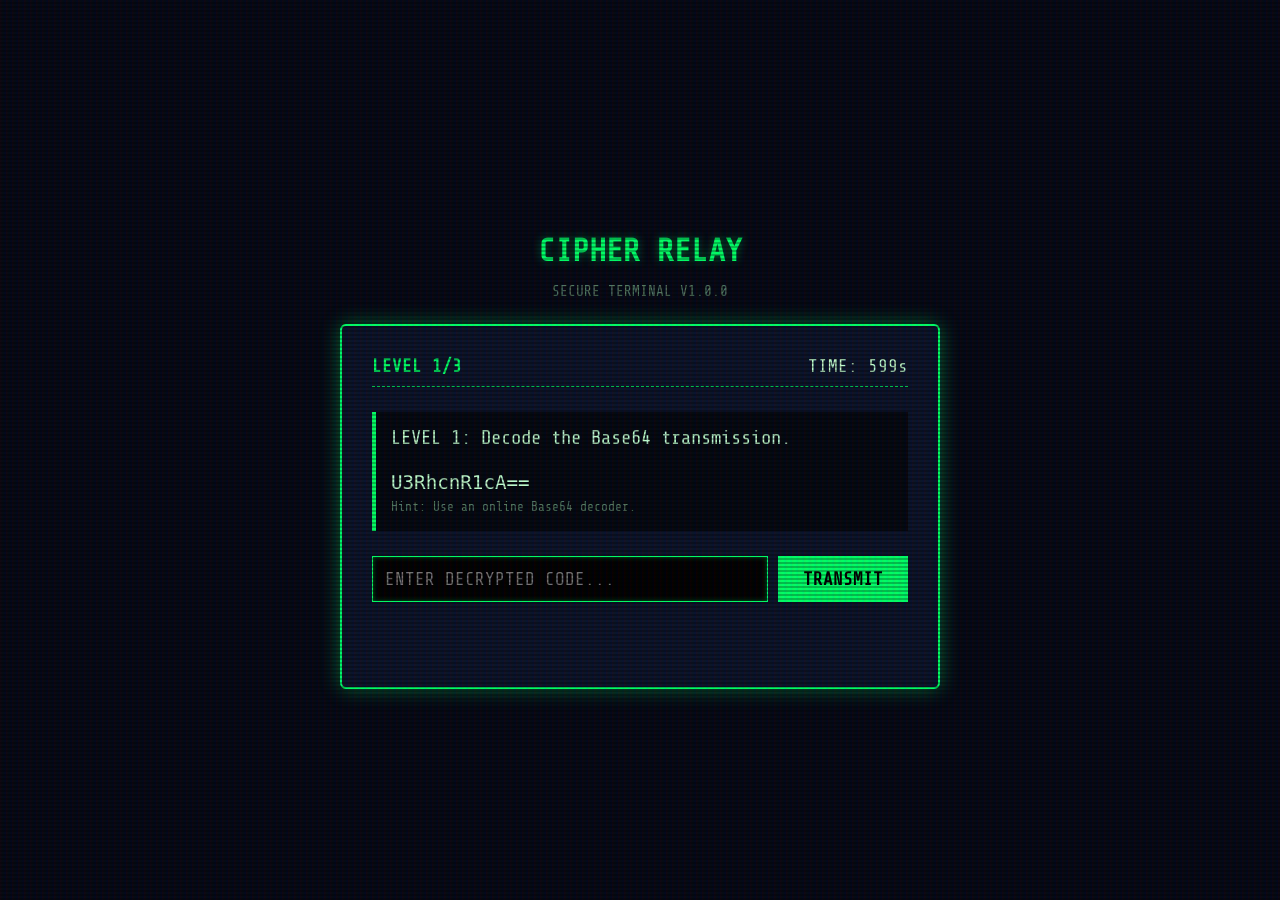
==== index.html @ 812b617b "Add game files" ====
<!DOCTYPE html>
<html lang="en">
<head>
    <meta charset="UTF-8">
    <meta name="viewport" content="width=device-width, initial-scale=1.0">
    <title>Hash World - Cipher Relay</title>
    <link rel="stylesheet" href="style.css">
</head>
<body>
    <div class="scanlines"></div>
    <div class="container">
        <header>
            <h1> CIPHER RELAY</h1>
            <p class="subtitle">SECURE TERMINAL V1.0.0</p>
        </header>

        <div id="game-box" class="terminal-box">
            <div id="level-display">
                <span class="badge">LEVEL <span id="current-level">1</span>/3</span>
                <div id="timer">TIME: <span id="time-left">600</span>s</div>
            </div>

            <div id="challenge-container">
                <!-- Dynamically loaded via script.js -->
            </div>

            <div class="input-group">
                <input type="text" id="user-input" placeholder="ENTER DECRYPTED CODE..." autocomplete="off">
                <button id="submit-btn" onclick="verifyAnswer()">TRANSMIT</button>
            </div>
            <p id="feedback"></p>
        </div>

        <div id="win-screen" class="terminal-box hidden">
            <h2>ACCESS GRANTED</h2>
            <p>Transmission successfully decrypted.</p>
            <div class="stats">
                <p>Final Time: <span id="final-time">0</span> seconds</p>
            </div>
            <button onclick="location.reload()">RESTART SYSTEM</button>
        </div>
    </div>
    <script src="script.js"></script>
</body>
</html>
---- style.css ----
@import url('https://fonts.googleapis.com/css2?family=Share+Tech+Mono&display=swap');

:root {
    --bg-color: #050814;
    --terminal-bg: #0b1329;
    --primary: #00ff66;
    --primary-glow: rgba(0, 255, 102, 0.4);
    --danger: #ff3366;
    --text-main: #c0ffd0;
}

body {
    background-color: var(--bg-color);
    color: var(--text-main);
    font-family: 'Share Tech Mono', monospace;
    margin: 0;
    padding: 0;
    display: flex;
    justify-content: center;
    align-items: center;
    height: 100vh;
    overflow: hidden;
}

/* CRT Scanline Effect */
.scanlines {
    position: fixed;
    top: 0; left: 0; width: 100%; height: 100%;
    background: linear-gradient(rgba(18, 16, 16, 0) 50%, rgba(0, 0, 0, 0.25) 50%), linear-gradient(90deg, rgba(255, 0, 0, 0.06), rgba(0, 255, 0, 0.02), rgba(0, 0, 255, 0.06));
    z-index: 999;
    background-size: 100% 4px, 6px 100%;
    pointer-events: none;
}

.container {
    width: 100%;
    max-width: 600px;
    padding: 20px;
    text-align: center;
}

header h1 {
    font-size: 2rem;
    color: var(--primary);
    text-shadow: 0 0 10px var(--primary-glow);
    margin-bottom: 5px;
}

.subtitle {
    font-size: 0.9rem;
    color: #537a63;
    margin-bottom: 25px;
}

.terminal-box {
    background: var(--terminal-bg);
    border: 2px solid var(--primary);
    box-shadow: 0 0 20px var(--primary-glow);
    padding: 30px;
    border-radius: 6px;
    position: relative;
}

#level-display {
    display: flex;
    justify-content: space-between;
    margin-bottom: 20px;
    font-size: 1.1rem;
    border-bottom: 1px dashed var(--primary);
    padding-bottom: 10px;
}

.badge {
    color: var(--primary);
    font-weight: bold;
}

#challenge-container {
    margin: 25px 0;
    font-size: 1.2rem;
    text-align: left;
    background: #040810;
    padding: 15px;
    border-left: 4px solid var(--primary);
}

.input-group {
    display: flex;
    gap: 10px;
}

input[type="text"] {
    flex: 1;
    background: #000;
    border: 1px solid var(--primary);
    color: var(--primary);
    padding: 12px;
    font-family: 'Share Tech Mono', monospace;
    font-size: 1.1rem;
    outline: none;
    box-shadow: inset 0 0 5px var(--primary-glow);
}

button {
    background: var(--primary);
    color: #000;
    border: none;
    padding: 0 25px;
    font-family: 'Share Tech Mono', monospace;
    font-weight: bold;
    font-size: 1.1rem;
    cursor: pointer;
    transition: all 0.2s ease-in-out;
}

button:hover {
    background: #00cc52;
    box-shadow: 0 0 10px var(--primary);
}

#feedback {
    margin-top: 15px;
    font-size: 1rem;
    min-height: 24px;
}

.error {
    color: var(--danger);
    text-shadow: 0 0 5px rgba(255, 51, 102, 0.4);
}

.success {
    color: var(--primary);
    text-shadow: 0 0 5px var(--primary-glow);
}

.hidden {
    display: none;
}
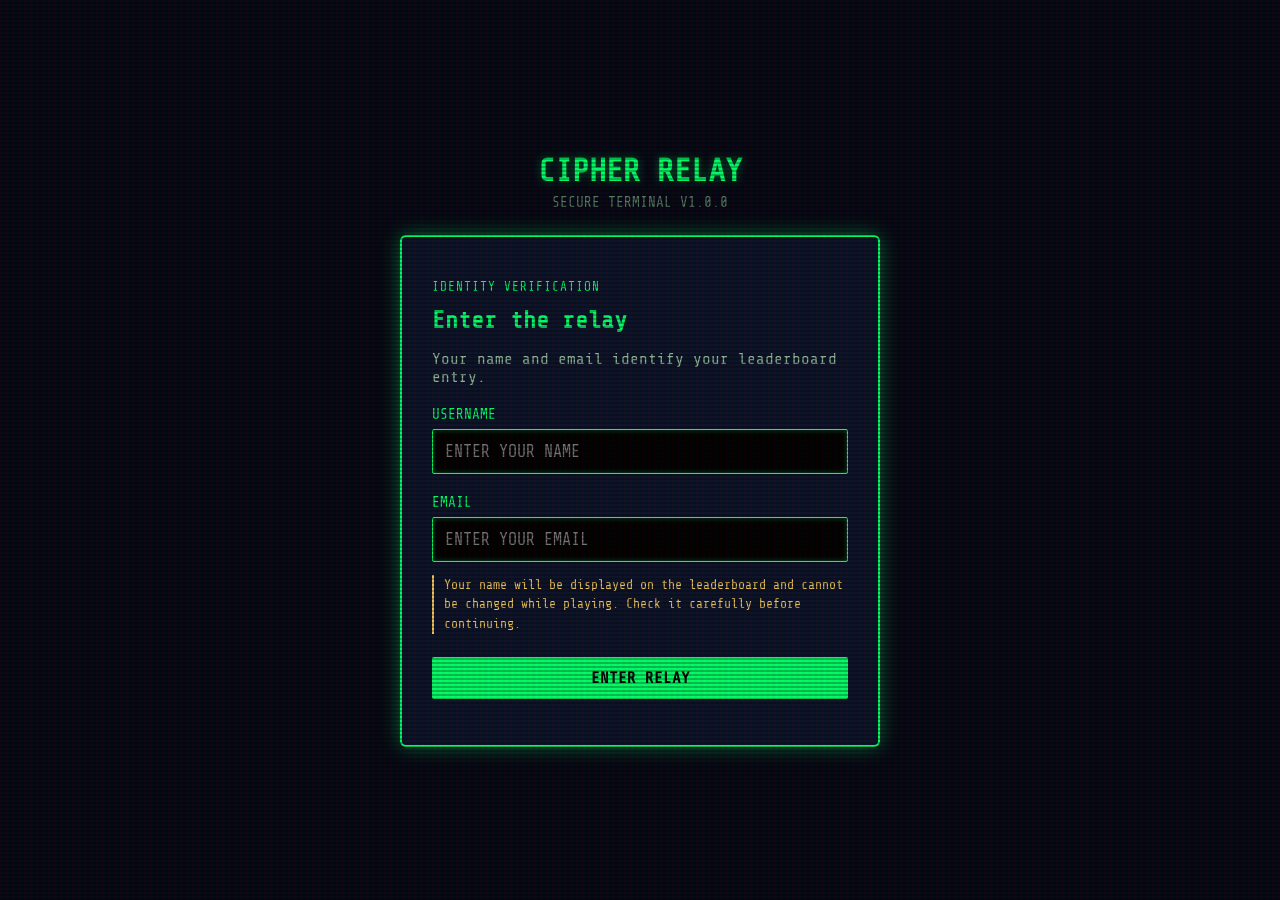
==== commit d8bf0e63: "Add multi-page cipher challenge flow" ====
--- a/index.html
+++ b/index.html
@@ -3,43 +3,28 @@
 <head>
     <meta charset="UTF-8">
     <meta name="viewport" content="width=device-width, initial-scale=1.0">
-    <title>Hash World - Cipher Relay</title>
+    <title>Hash World - Login</title>
     <link rel="stylesheet" href="style.css">
 </head>
 <body>
     <div class="scanlines"></div>
-    <div class="container">
-        <header>
-            <h1> CIPHER RELAY</h1>
-            <p class="subtitle">SECURE TERMINAL V1.0.0</p>
-        </header>
-
-        <div id="game-box" class="terminal-box">
-            <div id="level-display">
-                <span class="badge">LEVEL <span id="current-level">1</span>/3</span>
-                <div id="timer">TIME: <span id="time-left">600</span>s</div>
-            </div>
-
-            <div id="challenge-container">
-                <!-- Dynamically loaded via script.js -->
-            </div>
-
-            <div class="input-group">
-                <input type="text" id="user-input" placeholder="ENTER DECRYPTED CODE..." autocomplete="off">
-                <button id="submit-btn" onclick="verifyAnswer()">TRANSMIT</button>
-            </div>
-            <p id="feedback"></p>
-        </div>
-
-        <div id="win-screen" class="terminal-box hidden">
-            <h2>ACCESS GRANTED</h2>
-            <p>Transmission successfully decrypted.</p>
-            <div class="stats">
-                <p>Final Time: <span id="final-time">0</span> seconds</p>
-            </div>
-            <button onclick="location.reload()">RESTART SYSTEM</button>
-        </div>
-    </div>
+    <main class="container narrow">
+        <header><h1>CIPHER RELAY</h1><p class="subtitle">SECURE TERMINAL V1.0.0</p></header>
+        <section class="terminal-box">
+            <p class="eyebrow">IDENTITY VERIFICATION</p>
+            <h2>Enter the relay</h2>
+            <p class="intro">Your name and email identify your leaderboard entry.</p>
+            <form id="login-form" novalidate>
+                <label for="name">USERNAME</label>
+                <input id="name" name="name" type="text" placeholder="ENTER YOUR NAME" autocomplete="name" required>
+                <label for="email">EMAIL</label>
+                <input id="email" name="email" type="email" placeholder="ENTER YOUR EMAIL" autocomplete="email" required>
+                <p class="warning">Your name will be displayed on the leaderboard and cannot be changed while playing. Check it carefully before continuing.</p>
+                <button type="submit" id="login-btn">ENTER RELAY</button>
+                <p id="feedback" role="alert" aria-live="polite"></p>
+            </form>
+        </section>
+    </main>
     <script src="script.js"></script>
 </body>
-</html>+</html>
--- a/style.css
+++ b/style.css
@@ -1,139 +1,36 @@
 @import url('https://fonts.googleapis.com/css2?family=Share+Tech+Mono&display=swap');
 
-:root {
-    --bg-color: #050814;
-    --terminal-bg: #0b1329;
-    --primary: #00ff66;
-    --primary-glow: rgba(0, 255, 102, 0.4);
-    --danger: #ff3366;
-    --text-main: #c0ffd0;
-}
-
-body {
-    background-color: var(--bg-color);
-    color: var(--text-main);
-    font-family: 'Share Tech Mono', monospace;
-    margin: 0;
-    padding: 0;
-    display: flex;
-    justify-content: center;
-    align-items: center;
-    height: 100vh;
-    overflow: hidden;
-}
-
-/* CRT Scanline Effect */
-.scanlines {
-    position: fixed;
-    top: 0; left: 0; width: 100%; height: 100%;
-    background: linear-gradient(rgba(18, 16, 16, 0) 50%, rgba(0, 0, 0, 0.25) 50%), linear-gradient(90deg, rgba(255, 0, 0, 0.06), rgba(0, 255, 0, 0.02), rgba(0, 0, 255, 0.06));
-    z-index: 999;
-    background-size: 100% 4px, 6px 100%;
-    pointer-events: none;
-}
-
-.container {
-    width: 100%;
-    max-width: 600px;
-    padding: 20px;
-    text-align: center;
-}
-
-header h1 {
-    font-size: 2rem;
-    color: var(--primary);
-    text-shadow: 0 0 10px var(--primary-glow);
-    margin-bottom: 5px;
-}
-
-.subtitle {
-    font-size: 0.9rem;
-    color: #537a63;
-    margin-bottom: 25px;
-}
-
-.terminal-box {
-    background: var(--terminal-bg);
-    border: 2px solid var(--primary);
-    box-shadow: 0 0 20px var(--primary-glow);
-    padding: 30px;
-    border-radius: 6px;
-    position: relative;
-}
-
-#level-display {
-    display: flex;
-    justify-content: space-between;
-    margin-bottom: 20px;
-    font-size: 1.1rem;
-    border-bottom: 1px dashed var(--primary);
-    padding-bottom: 10px;
-}
-
-.badge {
-    color: var(--primary);
-    font-weight: bold;
-}
-
-#challenge-container {
-    margin: 25px 0;
-    font-size: 1.2rem;
-    text-align: left;
-    background: #040810;
-    padding: 15px;
-    border-left: 4px solid var(--primary);
-}
-
-.input-group {
-    display: flex;
-    gap: 10px;
-}
-
-input[type="text"] {
-    flex: 1;
-    background: #000;
-    border: 1px solid var(--primary);
-    color: var(--primary);
-    padding: 12px;
-    font-family: 'Share Tech Mono', monospace;
-    font-size: 1.1rem;
-    outline: none;
-    box-shadow: inset 0 0 5px var(--primary-glow);
-}
-
-button {
-    background: var(--primary);
-    color: #000;
-    border: none;
-    padding: 0 25px;
-    font-family: 'Share Tech Mono', monospace;
-    font-weight: bold;
-    font-size: 1.1rem;
-    cursor: pointer;
-    transition: all 0.2s ease-in-out;
-}
-
-button:hover {
-    background: #00cc52;
-    box-shadow: 0 0 10px var(--primary);
-}
-
-#feedback {
-    margin-top: 15px;
-    font-size: 1rem;
-    min-height: 24px;
-}
-
-.error {
-    color: var(--danger);
-    text-shadow: 0 0 5px rgba(255, 51, 102, 0.4);
-}
-
-.success {
-    color: var(--primary);
-    text-shadow: 0 0 5px var(--primary-glow);
-}
-
-.hidden {
-    display: none;
-}+:root { --bg-color:#050814; --terminal-bg:#0b1329; --primary:#00ff66; --primary-glow:rgba(0,255,102,.4); --danger:#ff3366; --text-main:#c0ffd0; }
+* { box-sizing:border-box; }
+body { background:var(--bg-color); color:var(--text-main); font-family:'Share Tech Mono',monospace; margin:0; min-height:100vh; display:flex; justify-content:center; align-items:center; padding:20px; }
+.scanlines { position:fixed; inset:0; background:linear-gradient(rgba(18,16,16,0) 50%,rgba(0,0,0,.25) 50%),linear-gradient(90deg,rgba(255,0,0,.06),rgba(0,255,0,.02),rgba(0,0,255,.06)); background-size:100% 4px,6px 100%; pointer-events:none; z-index:999; }
+.container { width:100%; max-width:600px; text-align:center; }
+.narrow { max-width:480px; }
+header h1 { color:var(--primary); font-size:2rem; margin:0 0 5px; text-shadow:0 0 10px var(--primary-glow); }
+.subtitle { color:#537a63; font-size:.9rem; margin:0 0 25px; }
+.terminal-box { background:var(--terminal-bg); border:2px solid var(--primary); box-shadow:0 0 20px var(--primary-glow); padding:30px; border-radius:6px; text-align:left; }
+.centered { text-align:center; }
+.eyebrow { color:var(--primary); font-size:.8rem; letter-spacing:1px; }
+h2 { color:var(--primary); margin:10px 0; }
+.intro { color:#8db99a; }
+label { display:block; color:var(--primary); font-size:.9rem; margin:20px 0 7px; }
+input { width:100%; background:#000; border:1px solid var(--primary); border-radius:2px; color:var(--primary); padding:12px; font:1.05rem 'Share Tech Mono',monospace; outline:none; box-shadow:inset 0 0 5px var(--primary-glow); }
+button { background:var(--primary); color:#000; border:0; border-radius:2px; padding:12px 20px; font:bold 1rem 'Share Tech Mono',monospace; cursor:pointer; }
+button:hover { background:#00cc52; box-shadow:0 0 10px var(--primary); }
+button:disabled { cursor:wait; opacity:.6; }
+.warning { color:#f0c75e; border-left:2px solid #f0c75e; padding-left:10px; font-size:.82rem; line-height:1.5; }
+#login-form button { width:100%; margin-top:10px; }
+.level-display { border-bottom:1px dashed var(--primary); padding-bottom:10px; margin-bottom:20px; }
+.badge { color:var(--primary); font-weight:bold; }
+.challenge-container { background:#040810; border-left:4px solid var(--primary); padding:15px; margin:25px 0; text-align:left; }
+.challenge-container p { margin-top:0; line-height:1.5; }
+code { display:block; color:var(--primary); font-size:1.2rem; overflow-wrap:anywhere; margin:18px 0; }
+small { color:#537a63; display:block; line-height:1.5; }
+.answer-form { display:flex; gap:10px; }
+.answer-form button { white-space:nowrap; }
+.feedback { min-height:24px; margin:15px 0 0; }
+.error { color:var(--danger); text-shadow:0 0 5px rgba(255,51,102,.4); }
+.success { color:var(--primary); text-shadow:0 0 5px var(--primary-glow); }
+.shake { animation:shake .25s linear; }
+@keyframes shake { 25%{transform:translateX(5px)} 75%{transform:translateX(-5px)} }
+@media (max-width:520px) { body { padding:14px; } .terminal-box { padding:22px 18px; } .answer-form { flex-direction:column; } .answer-form button { width:100%; } header h1 { font-size:1.7rem; } }
